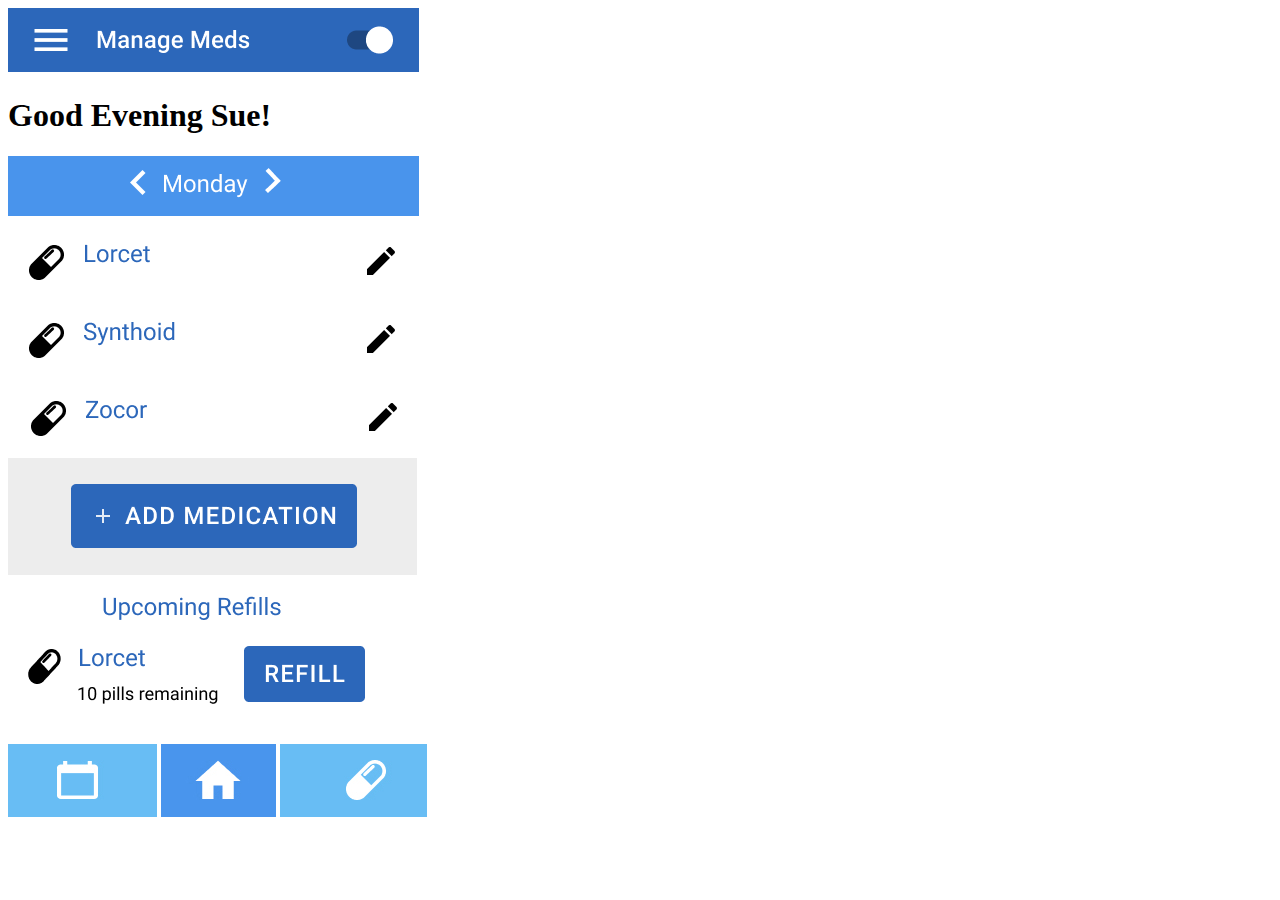
==== addMeds.html @ 4cc46054 "all pages updated & linked" ====
<!DOCTYPE html>
<html>
<head>
  <title>Final Project</title>
  <link rel="preconnect" href="https://fonts.gstatic.com">
  <link href="https://fonts.googleapis.com/css2?family=Roboto:wght@400;500;700&display=swap" rel="stylesheet">
  <link href="css/addmeds.css" rel="stylesheet" type="text/css">
  <meta name="viewport" content="width=device-width, initial-scale=1.0">
</head>


<body>
<div class="main">



<!-- ***HEADER*** -->



<header class="header">
  <img src="assets/Header.png" alt="header">
</header>



<!-- ***CONTENT*** -->



<div class="content">
  <div class="greeting"><h1>Good Evening Sue!</h1></div>
  <div class="meds">
    <img src="assets/meds.png">
  </div>
  <div class="button">
    <img src="assets/add med button.png">
  </div>
  <div class="refills">
    <img src="assets/refills.png">
  </div>
</div>



<!-- ***FOOTER*** -->



<footer class="footer">
  <a href="calender.html"><img src="assets/cal.jpg" alt="navigation"></a>
  <a href="index.html"><img src="assets/home.jpg" alt="navigation"></a>
  <img src="assets/pill.jpg" alt="navigation">
</footer>



</div>
</body>
</html>
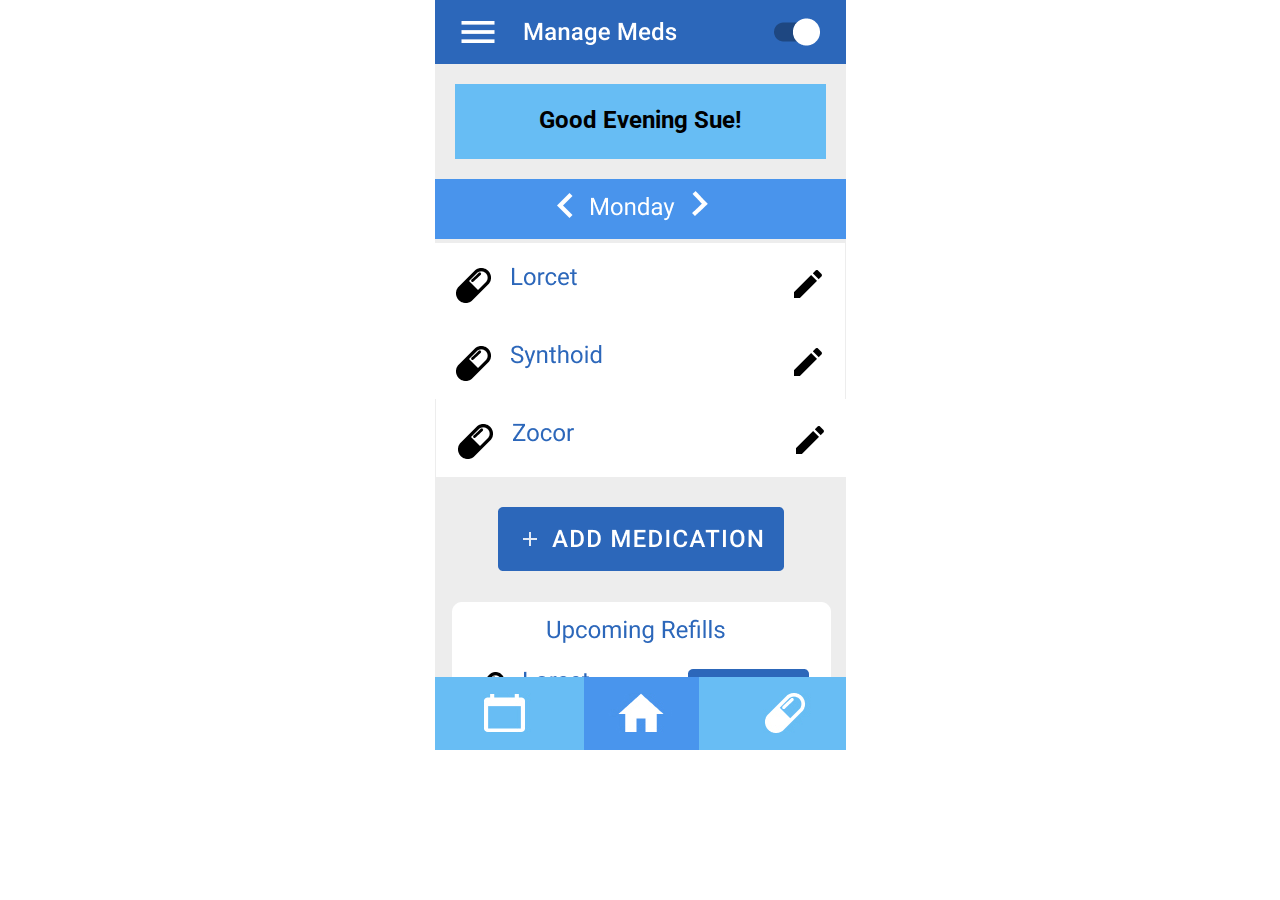
==== commit 7140ff4a: "fixed addmeds css" ====
--- a/addMeds.html
+++ b/addMeds.html
@@ -4,7 +4,7 @@
   <title>Final Project</title>
   <link rel="preconnect" href="https://fonts.gstatic.com">
   <link href="https://fonts.googleapis.com/css2?family=Roboto:wght@400;500;700&display=swap" rel="stylesheet">
-  <link href="css/addmeds.css" rel="stylesheet" type="text/css">
+  <link href="css/addMeds.css" rel="stylesheet" type="text/css">
   <meta name="viewport" content="width=device-width, initial-scale=1.0">
 </head>
 
--- a/css/addMeds.css
+++ b/css/addMeds.css
@@ -0,0 +1,91 @@
+body{
+    margin: 0;
+    padding: 0;
+}
+p{
+    font-family: 'Roboto', sans-serif;
+    font-size: 16px;
+    font-weight: 400;
+    color:#202020;
+}
+h1{
+    font-family: 'Roboto', sans-serif;
+    font-size: 24px;
+    font-weight: 700;
+    color:#000;
+    padding-top: 22px;
+}
+h2{
+    font-family: 'Roboto', sans-serif;
+    font-weight: 500;
+    font-size: 32px;
+    color:#202020;
+}
+h3{
+    font-family: 'Roboto', sans-serif;
+    font-size: 24px;
+    font-weight: 400;
+    color:#000;
+}
+
+/* ***SECTION*** */
+
+.main{
+    width: 411px;
+    height: 731px;
+    margin: auto;
+    background-color:#EDEDED;
+}
+
+/* ***HEADER*** */
+
+.header{
+    height: 64px;
+    background-color:#c2c2c2;
+}
+
+/* ***CONTENT*** */
+
+.content{
+    height: 593px;
+}
+.greeting{
+    height: 75px;
+    margin: 20px;
+    padding-top: 0px;
+    text-align: center;
+    background-color:#67BDF4;
+}
+.day{
+    padding: 20px 0px 20px 0px;
+    text-align: center;
+    background-color:#4994EC;
+}
+.day_parts{
+    display: inline;
+    vertical-align: middle;
+}
+.day_parts img{
+    display: inline;
+}
+.day_parts h1{
+    color:#fff;
+    font-weight: 400;
+    padding-bottom: 4px;
+    padding-left: 10px;
+    padding-right: 10px;
+    display: inline;
+}
+
+.refills{
+    padding-left: 17px;
+}
+
+/* ***FOOTER*** */
+
+.footer{
+    height: 73px;
+    display: flex;
+    max-width: 100%;
+    background-color:#67BDF4;
+}